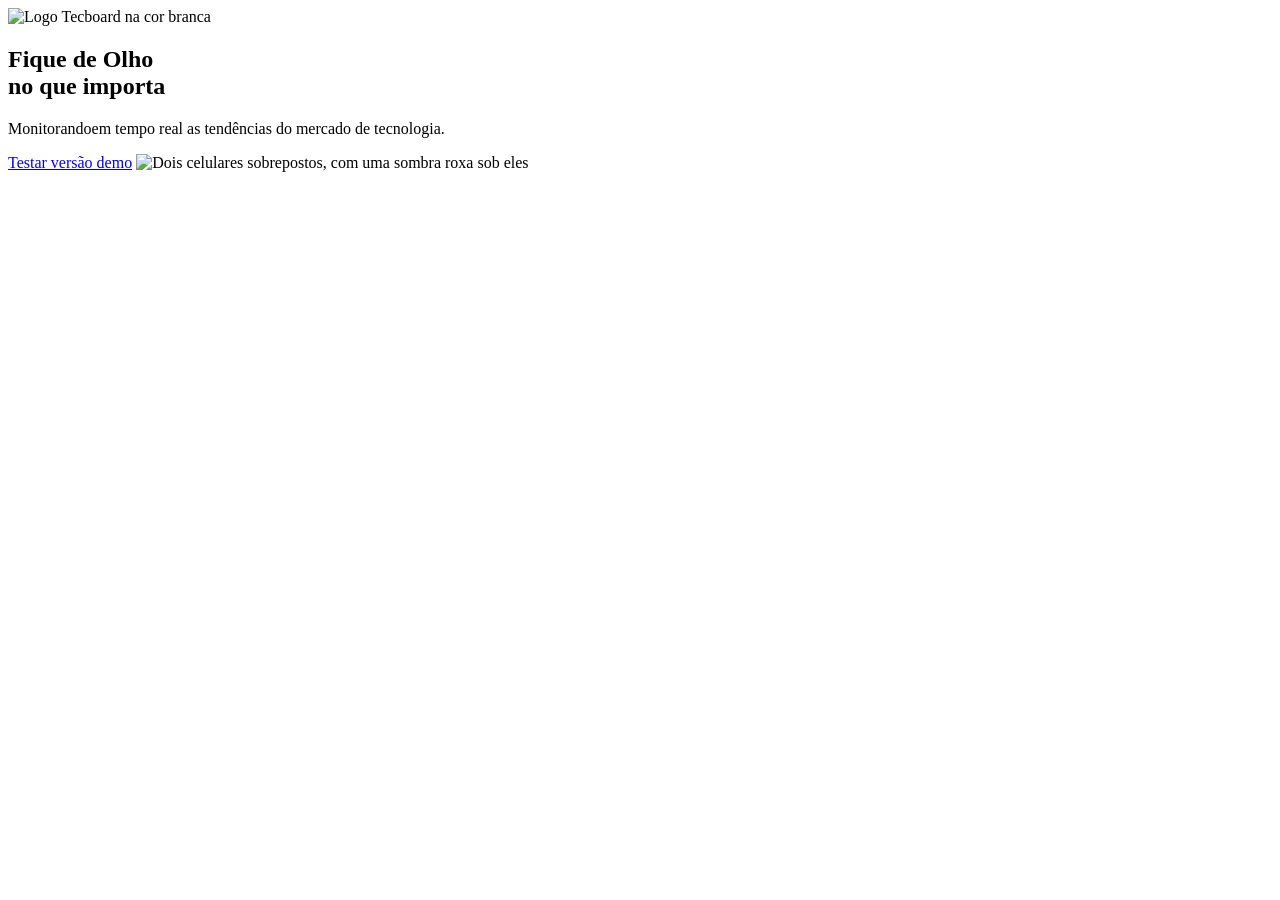
==== index.html @ b4de1e6b "Estrutura HTML na index." ====
<!DOCTYPE html>
<html lang="pt-BR">
</html>
<head>
    <meta charset="UTF-8">
    <meta name="viewport" content="width=device-width, initial-scale=1.0">
    <title>Tecboard</title>

    <link rel="shortcut icon" href="favicon.ico" type="image/svg+xml">
</head>
<body>
    <header>
        <img src="img/logo-tecboard.pnj" 
        alt="Logo Tecboard na cor branca">
    </header> 
    <main>
        <section>
            <h1>
                <span>Fique de Olho</span>
                <br>no que importa
            </h1>
            <p>Monitorandoem tempo real as tendências do mercado de tecnologia.</p>
            <a href="#">Testar versão demo</a>
            <img src="img/celulares-sobrespostos-desktop.png" 
            alt="Dois celulares sobrepostos, com uma sombra roxa sob eles">                           
        </section>
    </main>   
</body>
</html>
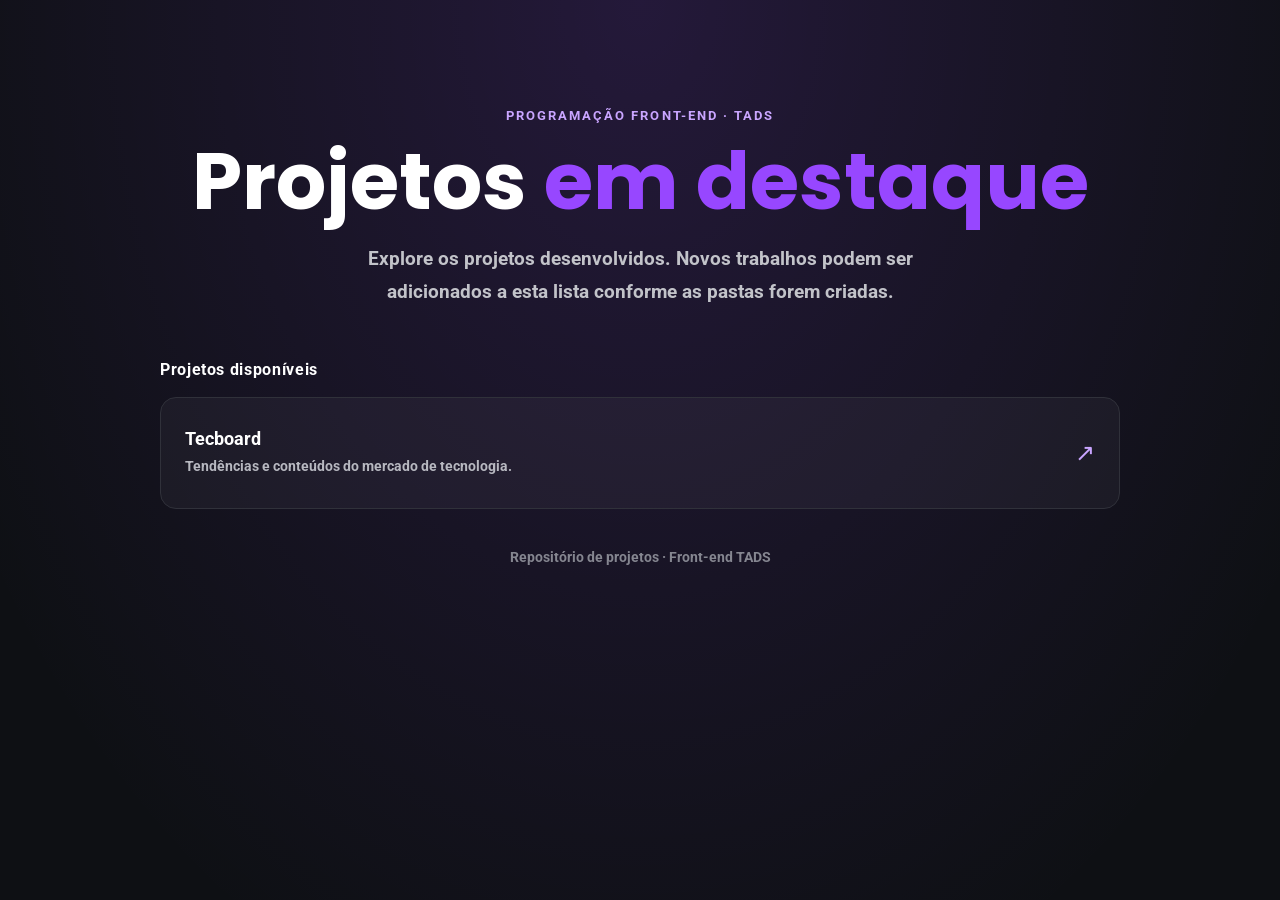
==== commit 05662c47: "Index para o portifolio" ====
--- a/index.html
+++ b/index.html
@@ -1,29 +1,197 @@
 <!DOCTYPE html>
 <html lang="pt-BR">
-</html>
 <head>
     <meta charset="UTF-8">
     <meta name="viewport" content="width=device-width, initial-scale=1.0">
-    <title>Tecboard</title>
+    <meta name="theme-color" content="#0e1014">
+    <meta name="description" content="Página inicial com links para os projetos de programação front-end.">
+    <title>Projetos | Front-end TADS</title>
+    <style>
+        @font-face {
+            font-family: "Poppins";
+            src: url("tecboard/font/Poppins-Bold.ttf") format("truetype");
+            font-weight: 700;
+            font-display: swap;
+        }
 
-    <link rel="shortcut icon" href="favicon.ico" type="image/svg+xml">
+        @font-face {
+            font-family: "Roboto";
+            src: url("tecboard/font/Roboto-Bold.ttf") format("truetype");
+            font-weight: 700;
+            font-display: swap;
+        }
+
+        :root {
+            color-scheme: dark;
+            font-family: "Roboto", Arial, sans-serif;
+            background: #0e1014;
+            color: #fff;
+            font-synthesis: none;
+            text-rendering: optimizeLegibility;
+            -webkit-font-smoothing: antialiased;
+            -moz-osx-font-smoothing: grayscale;
+        }
+
+        * {
+            box-sizing: border-box;
+        }
+
+        body {
+            min-width: 320px;
+            min-height: 100vh;
+            margin: 0;
+            background:
+                radial-gradient(ellipse at 50% 0%, rgb(151 71 255 / 16%), transparent 48rem),
+                #0e1014;
+        }
+
+        main {
+            width: min(100% - 40px, 960px);
+            margin: 0 auto;
+            padding: clamp(64px, 12vh, 120px) 0 48px;
+        }
+
+        .eyebrow {
+            margin: 0 0 16px;
+            color: #c9a5ff;
+            font-size: 0.8rem;
+            font-weight: 700;
+            letter-spacing: 0.16em;
+            text-align: center;
+            text-transform: uppercase;
+        }
+
+        h1 {
+            margin: 0;
+            font-family: "Poppins", "Arial Black", sans-serif;
+            font-size: clamp(2.5rem, 8vw, 5rem);
+            line-height: 1.05;
+            text-align: center;
+        }
+
+        h1 span {
+            color: #9747ff;
+        }
+
+        .intro {
+            max-width: 600px;
+            margin: 20px auto 52px;
+            color: #c2c3c9;
+            font-size: clamp(1rem, 2.5vw, 1.2rem);
+            line-height: 1.7;
+            text-align: center;
+        }
+
+        h2 {
+            margin: 0 0 18px;
+            font-size: 1rem;
+            letter-spacing: 0.04em;
+        }
+
+        .project-list {
+            display: grid;
+            grid-template-columns: repeat(auto-fit, minmax(min(100%, 260px), 1fr));
+            gap: 16px;
+            margin: 0;
+            padding: 0;
+            list-style: none;
+        }
+
+        .project-link {
+            display: flex;
+            min-height: 112px;
+            align-items: center;
+            justify-content: space-between;
+            gap: 20px;
+            padding: 24px;
+            border: 1px solid #30313a;
+            border-radius: 16px;
+            background: rgb(255 255 255 / 4%);
+            color: inherit;
+            text-decoration: none;
+            transition: border-color 180ms ease, background-color 180ms ease, transform 180ms ease;
+        }
+
+        .project-link:hover {
+            transform: translateY(-3px);
+            border-color: #9747ff;
+            background: rgb(151 71 255 / 10%);
+        }
+
+        .project-link:focus-visible {
+            outline: 3px solid #c9a5ff;
+            outline-offset: 4px;
+        }
+
+        .project-name {
+            display: block;
+            margin-bottom: 7px;
+            font-size: 1.1rem;
+            font-weight: 700;
+        }
+
+        .project-description {
+            color: #b7b8c0;
+            font-size: 0.9rem;
+            line-height: 1.5;
+        }
+
+        .arrow {
+            flex: 0 0 auto;
+            color: #c9a5ff;
+            font-size: 1.5rem;
+        }
+
+        footer {
+            margin-top: 40px;
+            color: #858690;
+            font-size: 0.85rem;
+            text-align: center;
+        }
+
+        @media (prefers-reduced-motion: reduce) {
+            *,
+            *::before,
+            *::after {
+                scroll-behavior: auto !important;
+                transition-duration: 0.01ms !important;
+            }
+        }
+    </style>
 </head>
 <body>
-    <header>
-        <img src="img/logo-tecboard.pnj" 
-        alt="Logo Tecboard na cor branca">
-    </header> 
     <main>
-        <section>
-            <h1>
-                <span>Fique de Olho</span>
-                <br>no que importa
-            </h1>
-            <p>Monitorandoem tempo real as tendências do mercado de tecnologia.</p>
-            <a href="#">Testar versão demo</a>
-            <img src="img/celulares-sobrespostos-desktop.png" 
-            alt="Dois celulares sobrepostos, com uma sombra roxa sob eles">                           
+        <p class="eyebrow">Programação Front-end · TADS</p>
+        <h1>Projetos <span>em destaque</span></h1>
+        <p class="intro">Explore os projetos desenvolvidos. Novos trabalhos podem ser adicionados a esta lista conforme as pastas forem criadas.</p>
+
+        <section aria-labelledby="projects-title">
+            <h2 id="projects-title">Projetos disponíveis</h2>
+            <ul class="project-list">
+                <li>
+                    <a class="project-link" href="tecboard/index.html">
+                        <span>
+                            <span class="project-name">Tecboard</span>
+                            <span class="project-description">Tendências e conteúdos do mercado de tecnologia.</span>
+                        </span>
+                        <span class="arrow" aria-hidden="true">↗</span>
+                    </a>
+                </li>
+                <!-- Para incluir um novo projeto, adicione outro item:
+                <li>
+                    <a class="project-link" href="nome-da-pasta/index.html">
+                        <span>
+                            <span class="project-name">Nome do projeto</span>
+                            <span class="project-description">Uma breve descrição do projeto.</span>
+                        </span>
+                        <span class="arrow" aria-hidden="true">↗</span>
+                    </a>
+                </li>
+                -->
+            </ul>
         </section>
-    </main>   
+
+        <footer>Repositório de projetos · Front-end TADS</footer>
+    </main>
 </body>
-</html>+</html>
